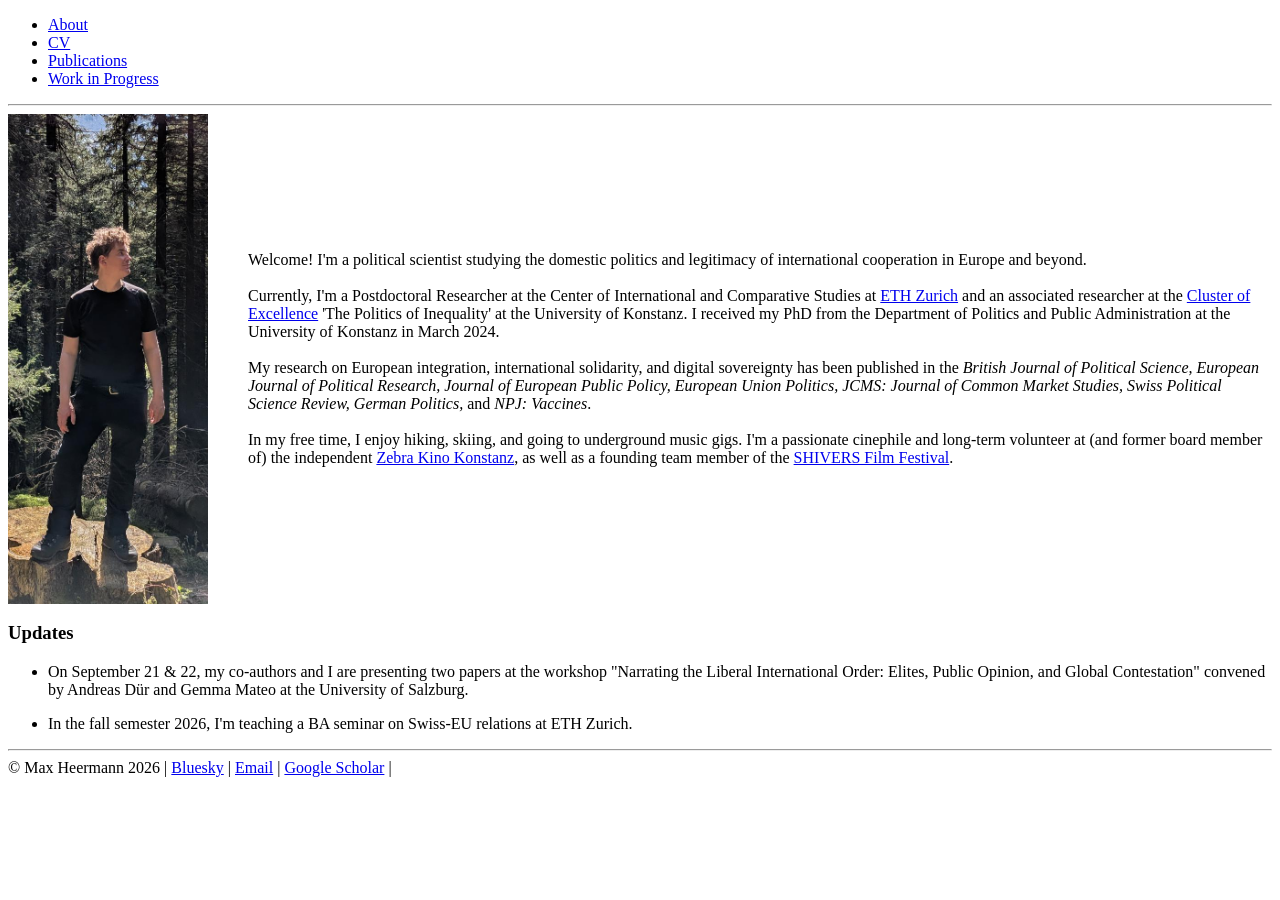
==== index.html @ 32c4c72a "grammar" ====
<!DOCTYPE html>
<html lang="en-us">
  <head>
	<meta name="generator" content="Hugo 0.111.3">
    <meta charset="utf-8">
    <meta name="viewport" content="width=device-width, initial-scale=1">
    <title>Max Heermann | Max Heermann</title>
    <link rel="stylesheet" href="/css/style.css" />
    <link rel="stylesheet" href="/css/fonts.css" />
     <link rel="icon" href="favicon.ico?v=4" type="image/x-icon">

  </head>

  <body>
    <nav>
    <ul class="menu">
      
      <li><a href="/about/">About</a></li>
      
      <li><a href="/files/CV.pdf">CV</a></li>
      
      <li><a href="/publications/">Publications</a></li>
      
      <li><a href="/workinprogress/">Work in Progress</a></li>
      
    </ul>
    <hr/>
    </nav>




<div style="display: flex; align-items: center;">
    <img src="/MH_forest.png" alt="Yours truly" style="width: 200px; margin-right: 40px;">
    <p>

Welcome! I'm a political scientist studying the domestic politics and legitimacy of international cooperation in Europe and beyond. 

<br><br>
Currently, I'm a Postdoctoral Researcher at the Center of International and Comparative Studies at  <a href="https://cis.ethz.ch/">ETH Zurich</a> and an associated researcher at the <a href="https://inequality.uni-konstanz.de/">Cluster of Excellence</a> 'The Politics of Inequality' at the University of Konstanz. I received my PhD from the Department of Politics and Public Administration at the University of Konstanz in March 2024.

<br><br>
My research on European integration, international solidarity, and digital sovereignty has been published in the <i>British Journal of Political Science, European Journal of Political Research, Journal of European Public Policy, European Union Politics, JCMS: Journal of Common Market Studies, Swiss Political Science Review, German Politics,</i> and <i>NPJ: Vaccines</i>.

<br><br>
In my free time, I enjoy hiking, skiing, and going to underground music gigs. I'm a passionate cinephile and long-term volunteer at (and former board member of) the independent <a href="https://zebra-kino.de/">Zebra Kino Konstanz</a>, as well as a founding team member of the <a href="https://shivers.de/">SHIVERS Film Festival</a>.
</p>
</div>


<h3 id="updates">Updates</h3>

<ul>

<li>
<p>
On September 21 & 22, my co-authors and I are presenting two papers at the workshop "Narrating the Liberal International Order: Elites, Public Opinion, and Global Contestation" convened by Andreas Dür and Gemma Mateo at the University of Salzburg. 
</p>
</li>

<li>
<p>
In the fall semester 2026, I'm teaching a BA seminar on Swiss-EU relations at ETH Zurich. 
</p>
</li>

</ul>




<ul>
  
  
  
</ul>

  <footer>
  <script defer src="//yihui.org/js/math-code.js"></script>
<script defer src="//mathjax.rstudio.com/latest/MathJax.js?config=TeX-MML-AM_CHTML"></script>

<script defer src="//yihui.org/js/center-img.js"></script>

  
  <hr/>
   © Max Heermann 2026 | <a href="https://bsky.app/profile/maxheermann.bsky.social">Bluesky</a> | <a href="mailto:mheermann@ethz.ch">Email</a> | <a href="https://scholar.google.com/citations?user=tfNC61UAAAAJ&hl=de&oi=ao">Google Scholar</a> |
    
  </footer>
  </body>
</html>
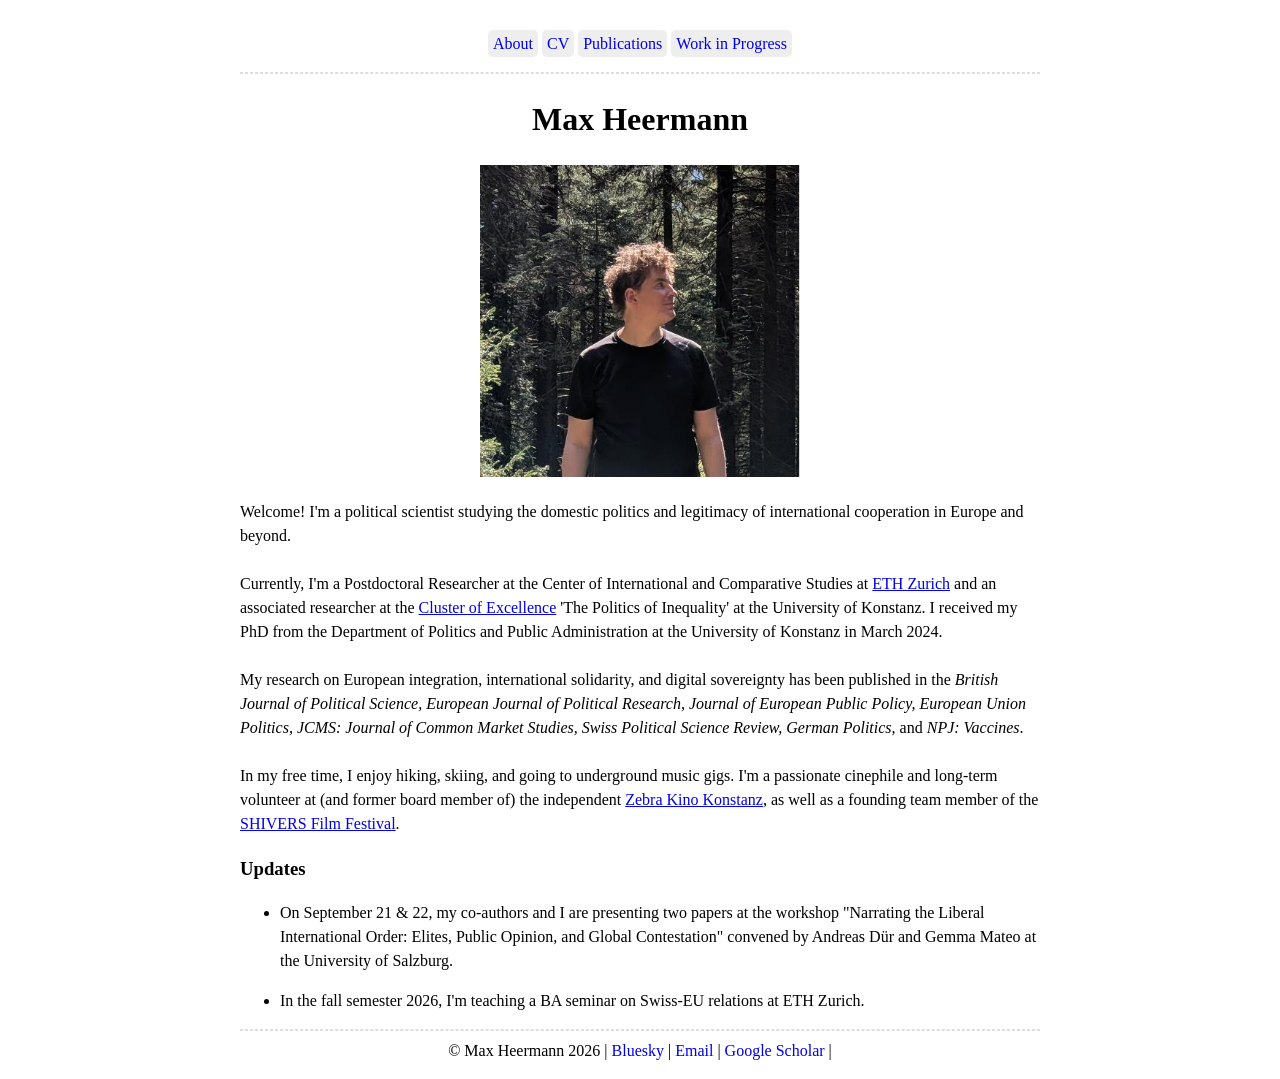
==== commit 7ba33da9: "change frontpage" ====
--- a/index.html
+++ b/index.html
@@ -30,10 +30,12 @@
 
 
 
-<div style="display: flex; align-items: center;">
-    <img src="/MH_forest.png" alt="Yours truly" style="width: 200px; margin-right: 40px;">
-    <p>
+<center> 
+<h1 id="max-heermann">Max Heermann</h1>
+<img src="/MH_forest_head.png" width="40%" height="40%" /> 
+</center>
 
+<p>
 Welcome! I'm a political scientist studying the domestic politics and legitimacy of international cooperation in Europe and beyond. 
 
 <br><br>
@@ -45,7 +47,6 @@
 <br><br>
 In my free time, I enjoy hiking, skiing, and going to underground music gigs. I'm a passionate cinephile and long-term volunteer at (and former board member of) the independent <a href="https://zebra-kino.de/">Zebra Kino Konstanz</a>, as well as a founding team member of the <a href="https://shivers.de/">SHIVERS Film Festival</a>.
 </p>
-</div>
 
 
 <h3 id="updates">Updates</h3>
--- a/css/style.css
+++ b/css/style.css
@@ -0,0 +1,51 @@
+body {
+  max-width: 800px;
+  margin: auto;
+  padding: 1em;
+  line-height: 1.5;
+}
+
+/* header and footer areas */
+.menu { padding: 0; }
+.menu li { display: inline-block; }
+.article-meta, .menu a {
+  text-decoration: none;
+  background: #eee;
+  padding: 5px;
+  border-radius: 5px;
+}
+.menu, .article-meta, footer { text-align: center; }
+.title { font-size: 1.1em; }
+footer a { text-decoration: none; }
+hr {
+  border-style: dashed;
+  color: #ddd;
+}
+
+/* code */
+pre {
+  border: 1px solid #ddd;
+  box-shadow: 5px 5px 5px #eee;
+  padding: 1em;
+  overflow-x: auto;
+}
+code { background: #f9f9f9; }
+pre code { background: none; }
+
+/* misc elements */
+img, iframe, video { max-width: 100%; }
+main { hyphens: auto; }
+blockquote {
+  background: #f9f9f9;
+  border-left: 5px solid #ccc;
+  padding: 3px 1em 3px;
+}
+
+table {
+  margin: auto;
+  border-top: 1px solid #666;
+  border-bottom: 1px solid #666;
+}
+table thead th { border-bottom: 1px solid #ddd; }
+th, td { padding: 5px; }
+thead, tfoot, tr:nth-child(even) { background: #eee; }
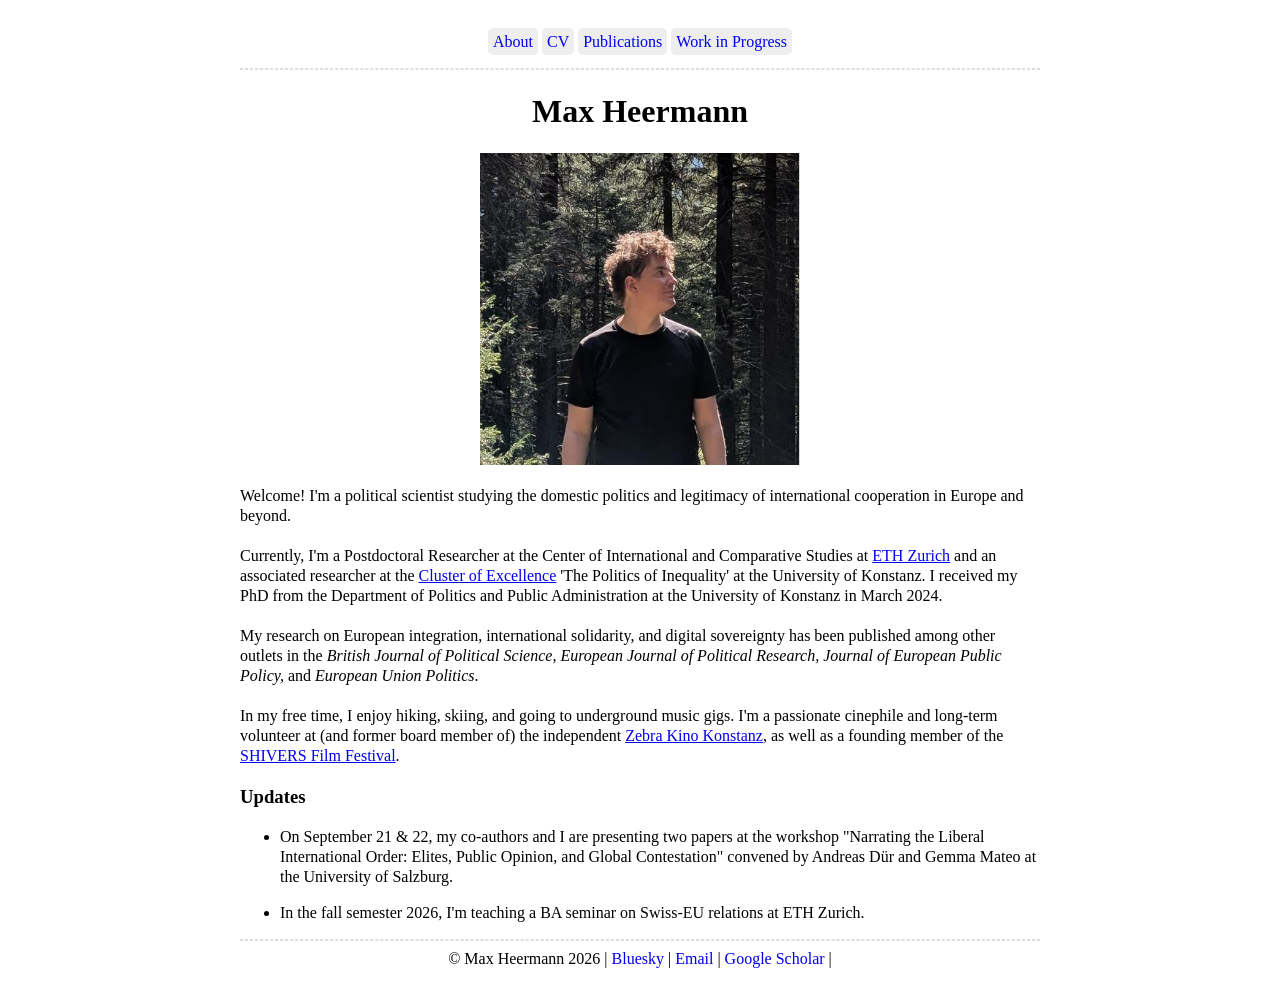
==== commit 72fd7b79: "bio front page" ====
--- a/index.html
+++ b/index.html
@@ -42,10 +42,10 @@
 Currently, I'm a Postdoctoral Researcher at the Center of International and Comparative Studies at  <a href="https://cis.ethz.ch/">ETH Zurich</a> and an associated researcher at the <a href="https://inequality.uni-konstanz.de/">Cluster of Excellence</a> 'The Politics of Inequality' at the University of Konstanz. I received my PhD from the Department of Politics and Public Administration at the University of Konstanz in March 2024.
 
 <br><br>
-My research on European integration, international solidarity, and digital sovereignty has been published in the <i>British Journal of Political Science, European Journal of Political Research, Journal of European Public Policy, European Union Politics, JCMS: Journal of Common Market Studies, Swiss Political Science Review, German Politics,</i> and <i>NPJ: Vaccines</i>.
+My research on European integration, international solidarity, and digital sovereignty has been published among other outlets in the <i>British Journal of Political Science, European Journal of Political Research, Journal of European Public Policy,</i> and <i>European Union Politics</i>.
 
 <br><br>
-In my free time, I enjoy hiking, skiing, and going to underground music gigs. I'm a passionate cinephile and long-term volunteer at (and former board member of) the independent <a href="https://zebra-kino.de/">Zebra Kino Konstanz</a>, as well as a founding team member of the <a href="https://shivers.de/">SHIVERS Film Festival</a>.
+In my free time, I enjoy hiking, skiing, and going to underground music gigs. I'm a passionate cinephile and long-term volunteer at (and former board member of) the independent <a href="https://zebra-kino.de/">Zebra Kino Konstanz</a>, as well as a founding member of the <a href="https://shivers.de/">SHIVERS Film Festival</a>.
 </p>
 
 
--- a/css/style.css
+++ b/css/style.css
@@ -2,7 +2,7 @@
   max-width: 800px;
   margin: auto;
   padding: 1em;
-  line-height: 1.5;
+  line-height: 1.25;
 }
 
 /* header and footer areas */
@@ -15,7 +15,7 @@
   border-radius: 5px;
 }
 .menu, .article-meta, footer { text-align: center; }
-.title { font-size: 1.1em; }
+.title { font-size: 1em; }
 footer a { text-decoration: none; }
 hr {
   border-style: dashed;
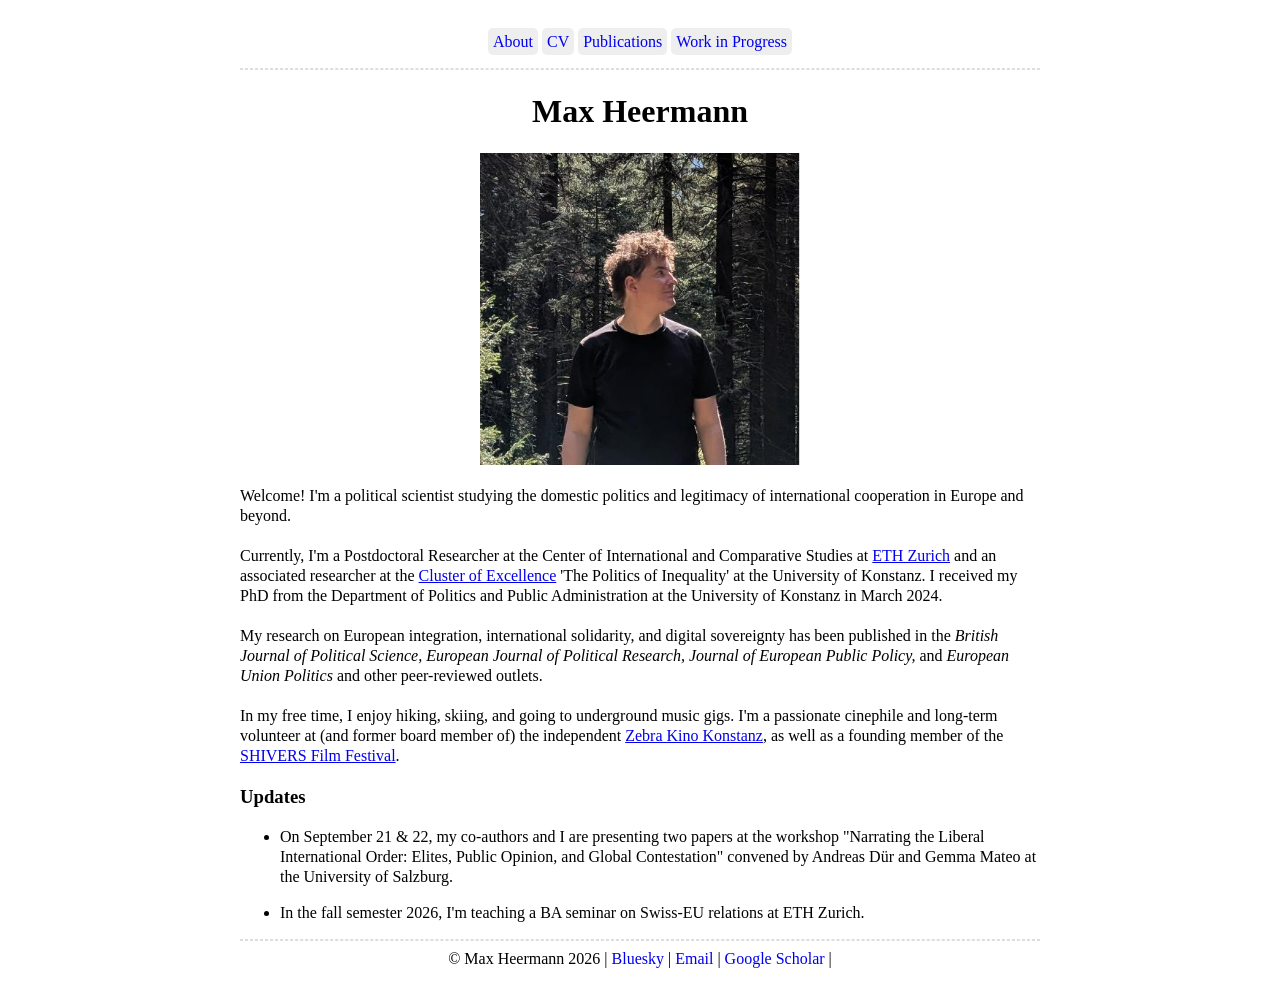
==== commit ed39c3ba: "Update index.html" ====
--- a/index.html
+++ b/index.html
@@ -42,7 +42,7 @@
 Currently, I'm a Postdoctoral Researcher at the Center of International and Comparative Studies at  <a href="https://cis.ethz.ch/">ETH Zurich</a> and an associated researcher at the <a href="https://inequality.uni-konstanz.de/">Cluster of Excellence</a> 'The Politics of Inequality' at the University of Konstanz. I received my PhD from the Department of Politics and Public Administration at the University of Konstanz in March 2024.
 
 <br><br>
-My research on European integration, international solidarity, and digital sovereignty has been published among other outlets in the <i>British Journal of Political Science, European Journal of Political Research, Journal of European Public Policy,</i> and <i>European Union Politics</i>.
+My research on European integration, international solidarity, and digital sovereignty has been published in the <i>British Journal of Political Science, European Journal of Political Research, Journal of European Public Policy,</i> and <i>European Union Politics</i> and other peer-reviewed outlets.
 
 <br><br>
 In my free time, I enjoy hiking, skiing, and going to underground music gigs. I'm a passionate cinephile and long-term volunteer at (and former board member of) the independent <a href="https://zebra-kino.de/">Zebra Kino Konstanz</a>, as well as a founding member of the <a href="https://shivers.de/">SHIVERS Film Festival</a>.
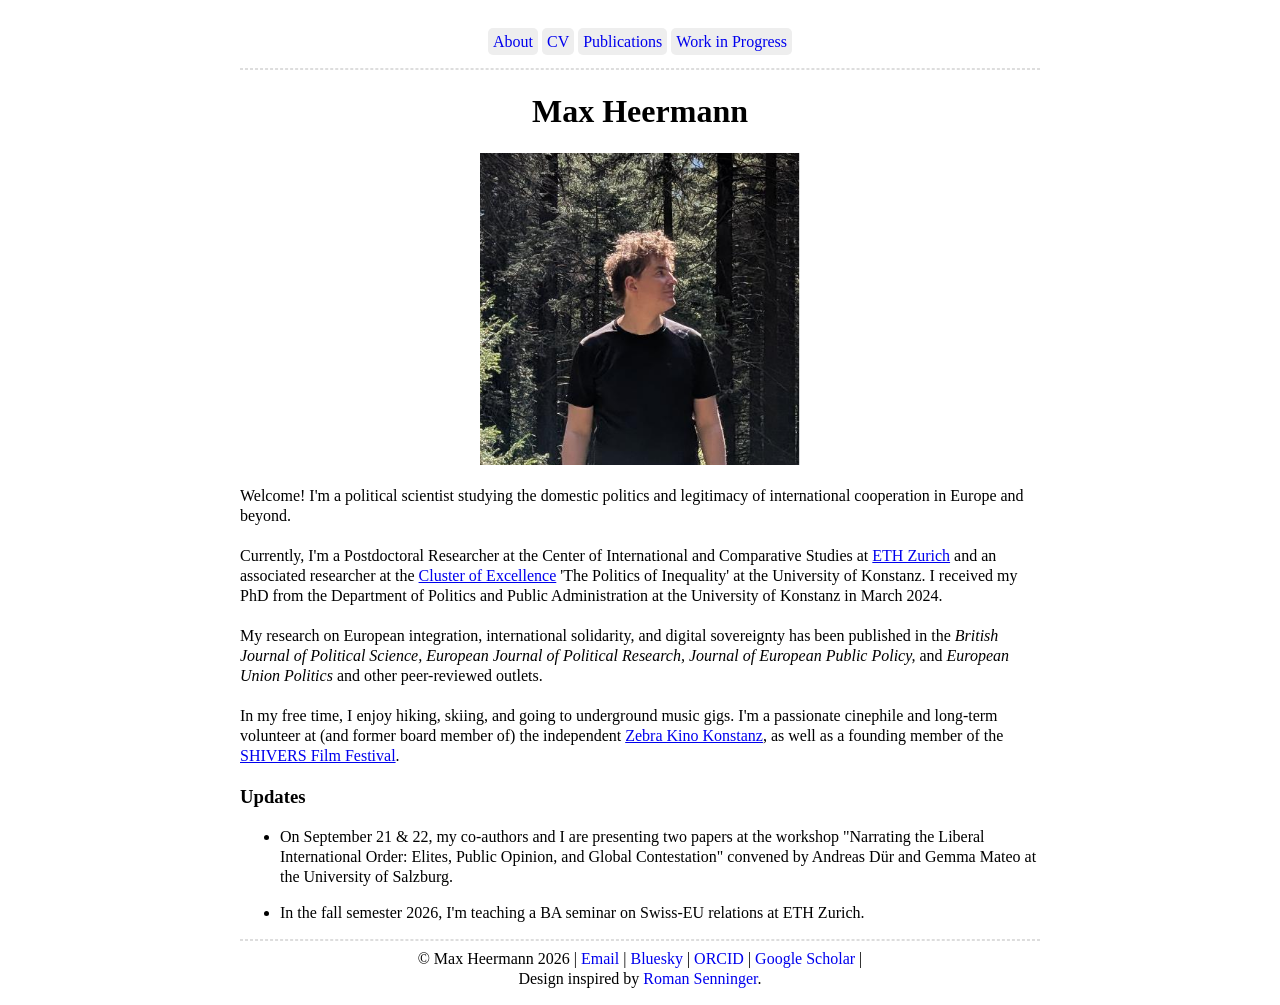
==== commit 86e173ce: "update footer" ====
--- a/index.html
+++ b/index.html
@@ -83,9 +83,10 @@
 <script defer src="//yihui.org/js/center-img.js"></script>
 
   
-  <hr/>
-   © Max Heermann 2026 | <a href="https://bsky.app/profile/maxheermann.bsky.social">Bluesky</a> | <a href="mailto:mheermann@ethz.ch">Email</a> | <a href="https://scholar.google.com/citations?user=tfNC61UAAAAJ&hl=de&oi=ao">Google Scholar</a> |
-    
+<hr/>
+© Max Heermann 2026 | <a href="mailto:mheermann@ethz.ch">Email</a> |
+<a href="https://bsky.app/profile/maxheermann.bsky.social">Bluesky</a> | <a href="https://orcid.org/0000-0001-9332-8336">ORCID</a> | <a href="https://scholar.google.com/citations?user=tfNC61UAAAAJ&hl=de&oi=ao">Google Scholar</a> |
+<br> Design inspired by <a href="https://romansenninger.github.io" target="_blank"> Roman Senninger</a>.  
   </footer>
   </body>
 </html>
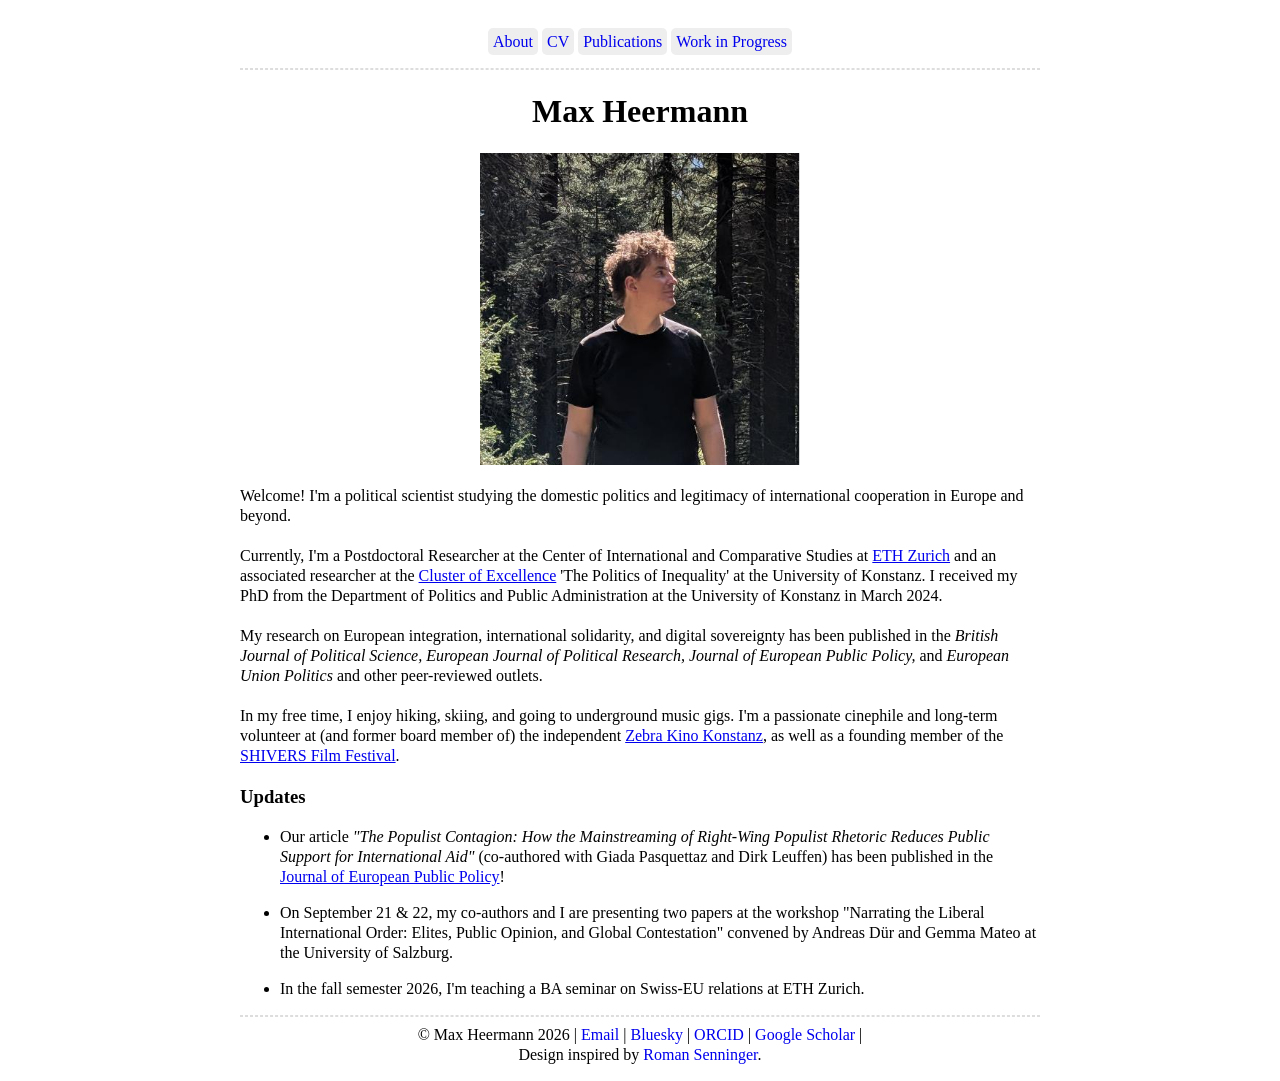
==== commit b0ac82b2: "Updates front page, CV" ====
--- a/index.html
+++ b/index.html
@@ -55,6 +55,12 @@
 
 <li>
 <p>
+Our article <i>"The Populist Contagion: How the Mainstreaming of Right-Wing Populist Rhetoric Reduces Public Support for International Aid"</i> (co-authored with Giada Pasquettaz and Dirk Leuffen) has been published in the <a href="https://doi.org/10.1080/13501763.2026.2750197">Journal of European Public Policy</a>!  
+</p>
+</li>
+
+<li>
+<p>
 On September 21 & 22, my co-authors and I are presenting two papers at the workshop "Narrating the Liberal International Order: Elites, Public Opinion, and Global Contestation" convened by Andreas Dür and Gemma Mateo at the University of Salzburg. 
 </p>
 </li>
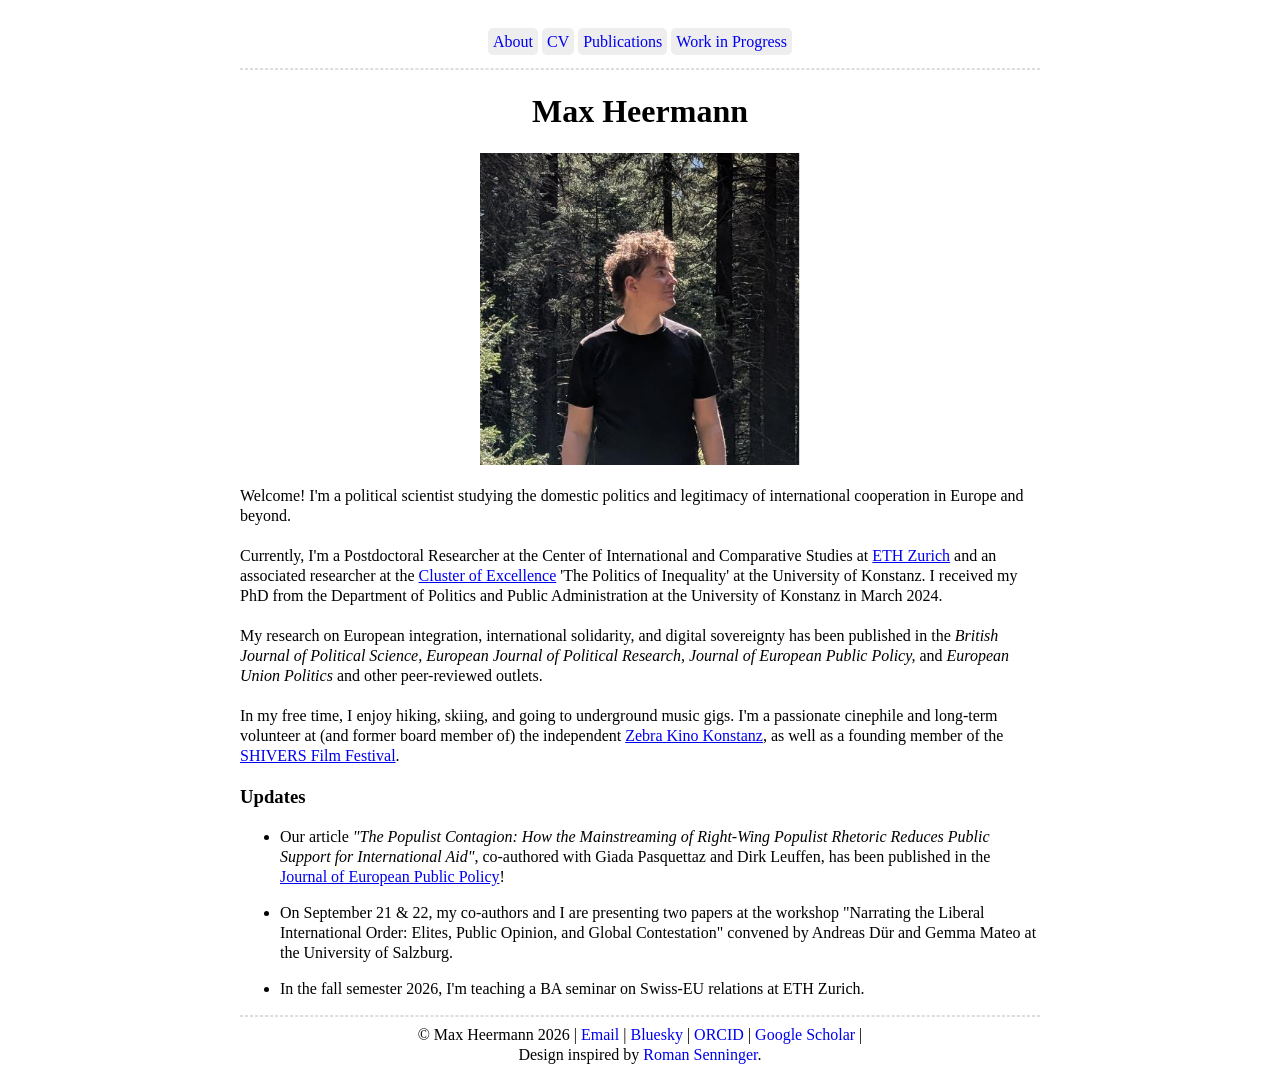
==== commit a657d977: "Update index.html" ====
--- a/index.html
+++ b/index.html
@@ -55,7 +55,7 @@
 
 <li>
 <p>
-Our article <i>"The Populist Contagion: How the Mainstreaming of Right-Wing Populist Rhetoric Reduces Public Support for International Aid"</i> (co-authored with Giada Pasquettaz and Dirk Leuffen) has been published in the <a href="https://doi.org/10.1080/13501763.2026.2750197">Journal of European Public Policy</a>!  
+Our article <i>"The Populist Contagion: How the Mainstreaming of Right-Wing Populist Rhetoric Reduces Public Support for International Aid"</i>, co-authored with Giada Pasquettaz and Dirk Leuffen, has been published in the <a href="https://doi.org/10.1080/13501763.2026.2750197">Journal of European Public Policy</a>!  
 </p>
 </li>
 
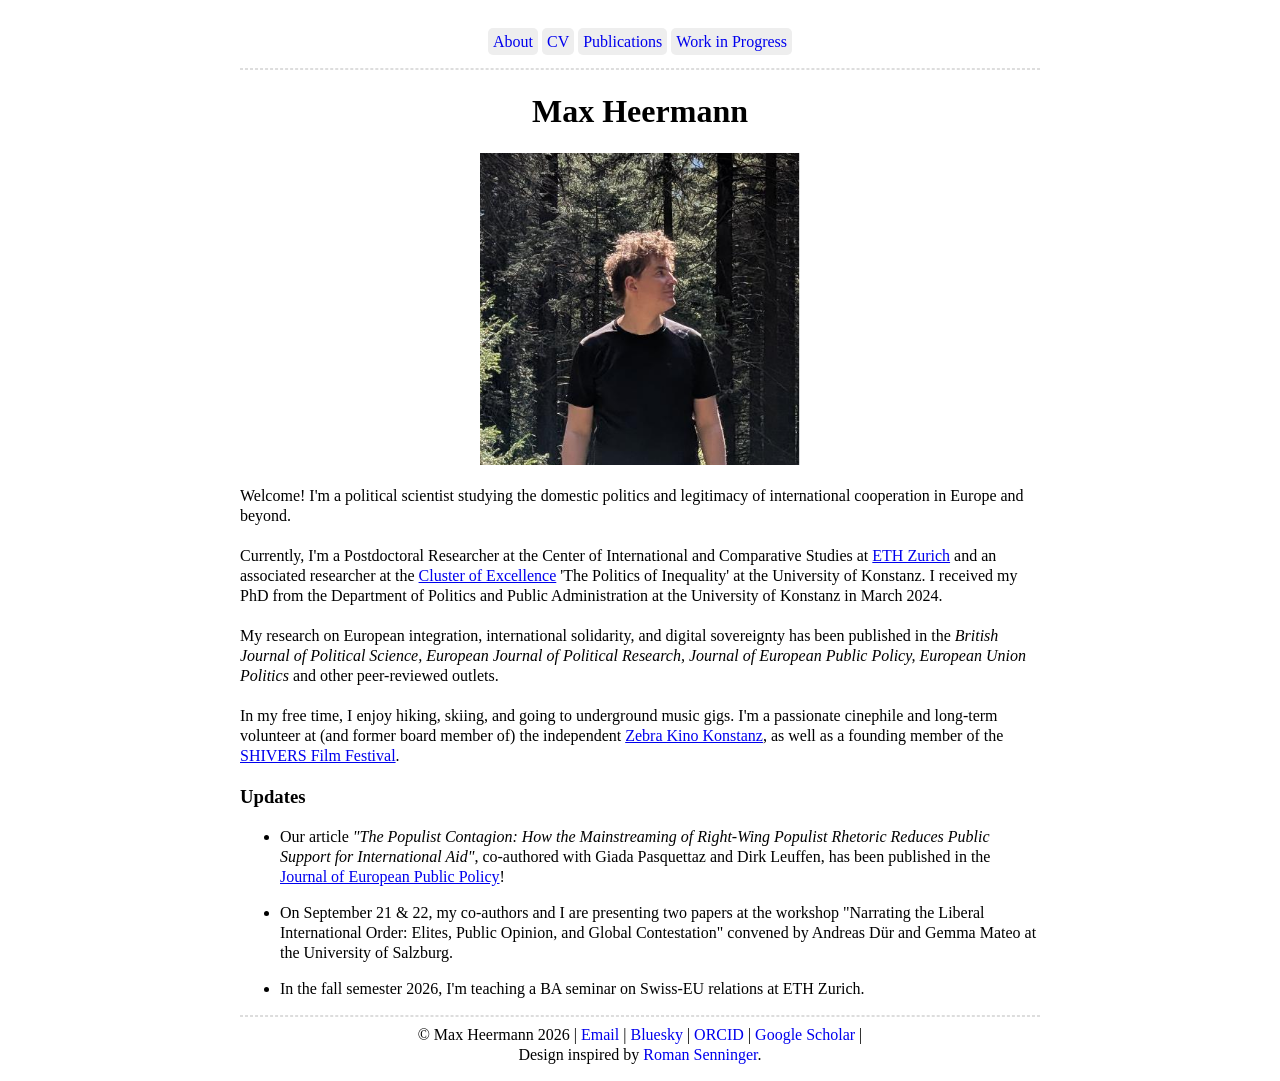
==== commit ba0d8925: "Update about" ====
--- a/index.html
+++ b/index.html
@@ -42,7 +42,7 @@
 Currently, I'm a Postdoctoral Researcher at the Center of International and Comparative Studies at  <a href="https://cis.ethz.ch/">ETH Zurich</a> and an associated researcher at the <a href="https://inequality.uni-konstanz.de/">Cluster of Excellence</a> 'The Politics of Inequality' at the University of Konstanz. I received my PhD from the Department of Politics and Public Administration at the University of Konstanz in March 2024.
 
 <br><br>
-My research on European integration, international solidarity, and digital sovereignty has been published in the <i>British Journal of Political Science, European Journal of Political Research, Journal of European Public Policy,</i> and <i>European Union Politics</i> and other peer-reviewed outlets.
+My research on European integration, international solidarity, and digital sovereignty has been published in the <i>British Journal of Political Science, European Journal of Political Research, Journal of European Public Policy, European Union Politics</i> and other peer-reviewed outlets.
 
 <br><br>
 In my free time, I enjoy hiking, skiing, and going to underground music gigs. I'm a passionate cinephile and long-term volunteer at (and former board member of) the independent <a href="https://zebra-kino.de/">Zebra Kino Konstanz</a>, as well as a founding member of the <a href="https://shivers.de/">SHIVERS Film Festival</a>.
